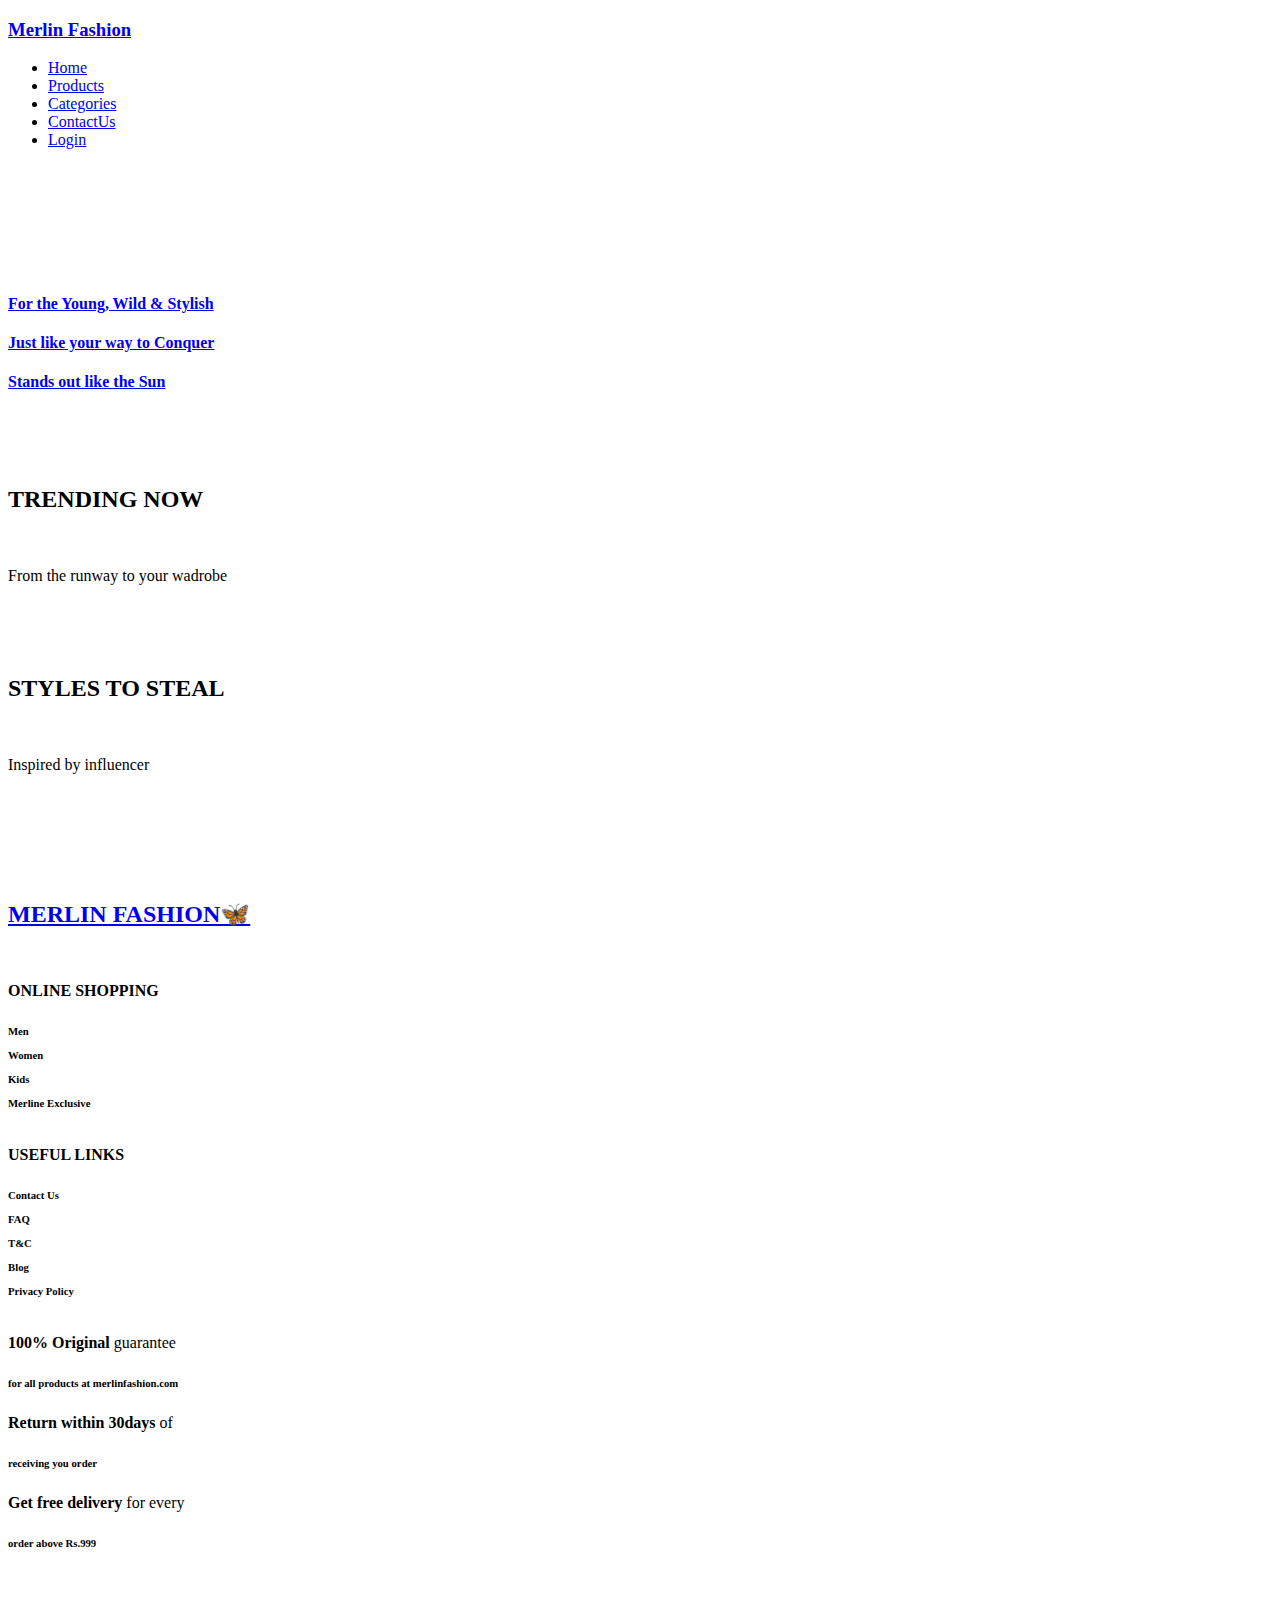
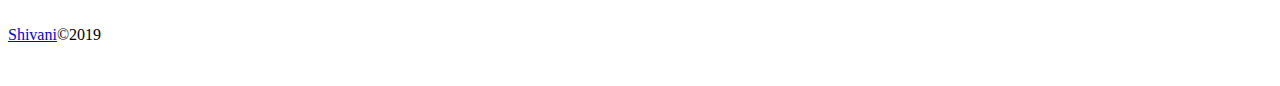
==== index.html @ 0039ad2a "Add files via upload" ====
<!DOCTYPE html>
<html lang="en">
<head> 
    <meta charset="UTF-8">
    <meta name="viewport" content="width=device-width, initial-scale=1.0">
    <meta http-equiv="X-UA-Compatible" content="ie=edge">
    <title>Home</title>
    <link href="https://fonts.googleapis.com/css?family=Lora:400,700|Montserrat:300" rel="stylesheet">
    <link href="https://fonts.googleapis.com/css?family=Chivo:300,700|Playfair+Display:700i" rel="stylesheet">
    <link href="https://fonts.googleapis.com/css?family=Beth+Ellen&display=swap" rel="stylesheet">
    <link href="https://fonts.googleapis.com/css?family=Nova+Cut|Nova+Script&display=swap" rel="stylesheet">
    <link rel="stylesheet" href="css/style_index.css">
    <link rel="stylesheet" href="css/merlin.css">
    <link rel="stylesheet" href="css/demo.css">
    <link rel="stylesheet" href="css/nav.css">
    <link rel="stylesheet" href="css/categories.css">
</head> 
<body>  
  <!-- navbar -->
    <nav>
      <div class="logo">
        <h3><a href="merlin.html" class="logo-name">Merlin Fashion</a></h3>
      </div>

      <ul class="nav-links">
        <li><a href="index.html">Home</a></li>
        <li><a href="products.html">Products</a></li>
        <li><a href="categories.html">Categories</a></li>
        <li><a href="contact.html">ContactUs</a></li>
        <li><a href="login.html" id="login">Login</a></li>
      </ul>
      <div class="burger">
        <div class="line1"></div>
        <div class="line2"></div>
        <div class="line3"></div>
      </div>
    </nav>
    <!-- navbar -->

    <!-- ALL THE LINKS WILL GO TO categories.html -->
      <div class="index-main-img">
        <a href="merlin.html"><img id="main-index-img" src="images/index-img/Off-the-Wall.jpg" alt="" srcset=""></a> 
      </div>
      
      <br>

      <div class="index-offers-img">
        <a href="categories.html"><img src="images/index-img/1.png" alt=""></a>
        <a href="categories.html"><img src="images/index-img/2.png" alt=""></a>
        <a href="categories.html"><img src="images/index-img/3.png" alt=""></a>
        <a href="categories.html"><img src="images/index-img/4.png" alt=""></a>
      </div>

      <br><br>

      <div class="index-grid-img-1">
        <a href="categories.html"><img src="images/index-img/anton-levin-P8prss71psk-unsplash.jpg" alt="" srcset=""></a>
        <a href="categories.html"><img src="images/index-img/bogdan-glisik-2WgOPYJuPsU-unsplash (1).jpg" alt="" srcset=""></a>
        <a href="categories.html"><img src="images/index-img/calvin-lupiya--yPg8cusGD8-unsplash.jpg" alt=""></a>
        <a href="categories.html"><h4 class="info-of-img-below">For the Young, Wild & Stylish</h4></a>          
        <a href="categories.html"><h4 class="info-of-img-below">Just like your way to Conquer</h4></a>
        <a href="categories.html"><h4 class="info-of-img-below">Stands out like the Sun</h4></a>
      </div>
    <!-- ALL THE LINKS WILL GO TO categories.html -->
        
      <br> <br> <br>

      <h2 class="head-of-offer">TRENDING NOW</h2><br>
      <p class="para-of-offer">From the runway to your wadrobe</p>
    
      <br><br>

    <!-- ALL THE LINKS WILL GO TO products.html -->
      <div class="index-grid-img-2">
        <a href="products.html"><img src="images/index-img/ethan-haddox-QHGcADeeT00-unsplash.jpg" id="trans-img" alt=""></a> 
        <a href="products.html"><img src="images/index-img/andres-jasso-PqbL_mxmaUE-unsplash (1).jpg" alt=""></a>
        <a href="products.html"><img src="images/index-img/raul-hender-afc4HxPy2GM-unsplash (1).jpg" alt=""></a>
        <a href="products.html"><img src="images/index-img/nike.png" alt="" srcset=""></a>
        <a href="products.html"><img src="images/index-img/my-shoes2.png" alt="" srcset=""></a>         
        <a href="products.html"><img src="images/index-img/my-shoes3.png" alt="" srcset=""></a>
    </div>

      <h2 class="head-of-offer">STYLES TO STEAL</h2><br>
      <p class="para-of-offer">Inspired by influencer</p>

      <br><br>

      <div class="index-grid-img-3">
        <a href="products.html"><img src="images/index-img/girl1.png" alt=""></a>
        <a href="products.html"><img src="images/index-img/girl2.png" alt="" srcset=""></a>
        <a href="products.html"><img src="images/index-img/girl3.png" alt=""></a>
        <a href="products.html"><img src="images/index-img/girl4.png" alt="" srcset=""></a>
    </div>
    <!-- ALL THE LINKS WILL GO TO products.html -->

      <br><br>

    <!-- FOOTER -->
    <div class="footer-container">
      <div class="footer-1">
        <a href="index.html"><h2>MERLIN FASHION🦋</h2></a>
        <br>
        <p><b>ONLINE SHOPPING</b></p>
          <h6>
            Men<br><br>
            Women <br><br>
            Kids <br><br>
            Merline Exclusive<br><br>
          </h6>
      </div>

      <div class="footer-2">
        <p><b>USEFUL LINKS</b></p>
        <h6>
          Contact Us<br><br>
          FAQ<br><br>
          T&C<br><br>
          Blog<br><br>
          Privacy Policy<br><br>
        </h6>
      </div>

      <div class="footer-3">
        <p><b>100% Original</b> guarantee</p>
          <h6>
            for all products at merlinfashion.com
          </h6>
        <p><b>Return within 30days</b> of</p>
          <h6>
            receiving you order
          </h6>
        <p><b>Get free delivery</b> for every</p>
          <h6>
            order above Rs.999
          </h6>
        <br><br>
      </div>
      
    </div>
    <p class="copy-right"><a href="index.html">Shivani</a>&copy;2019</p>
    <br>
  <!-- FOOTER -->

  <script type="text/javascript" src="js/nav.js"></script>
  </body>
</html>
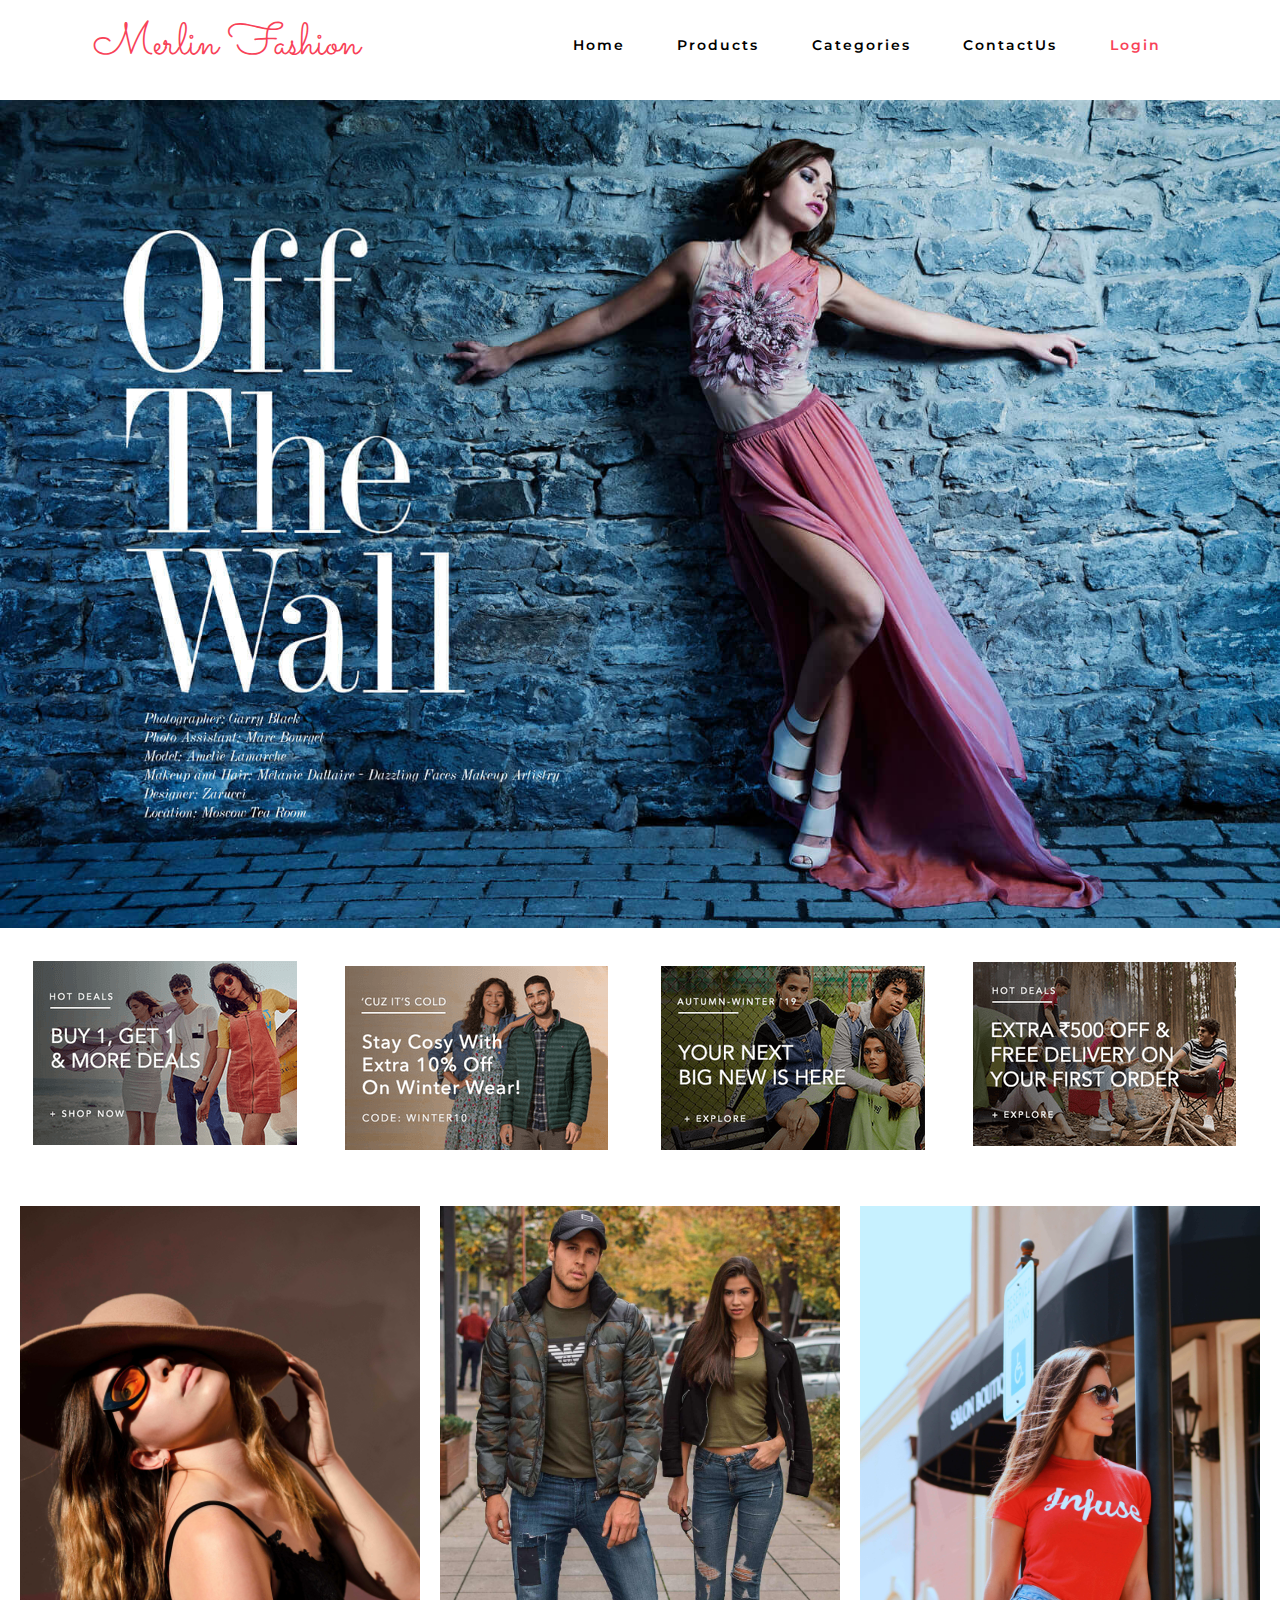
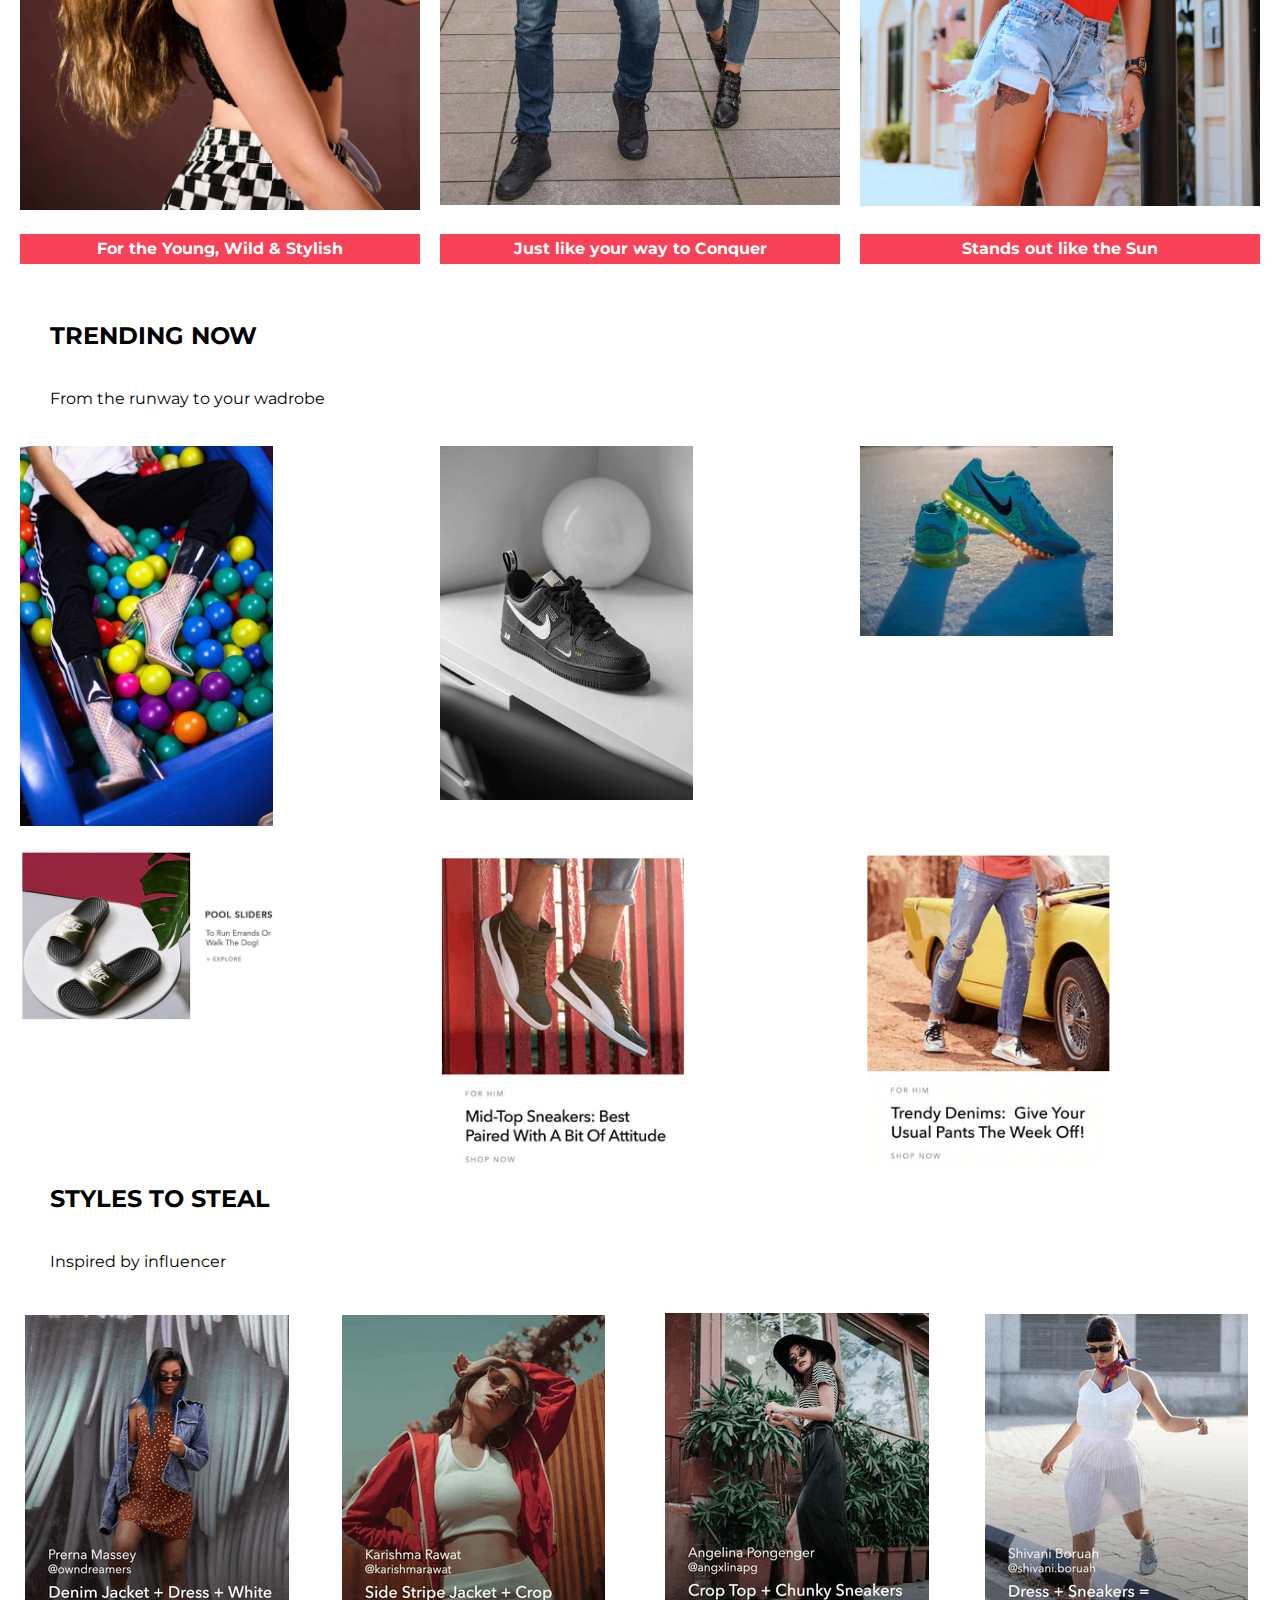
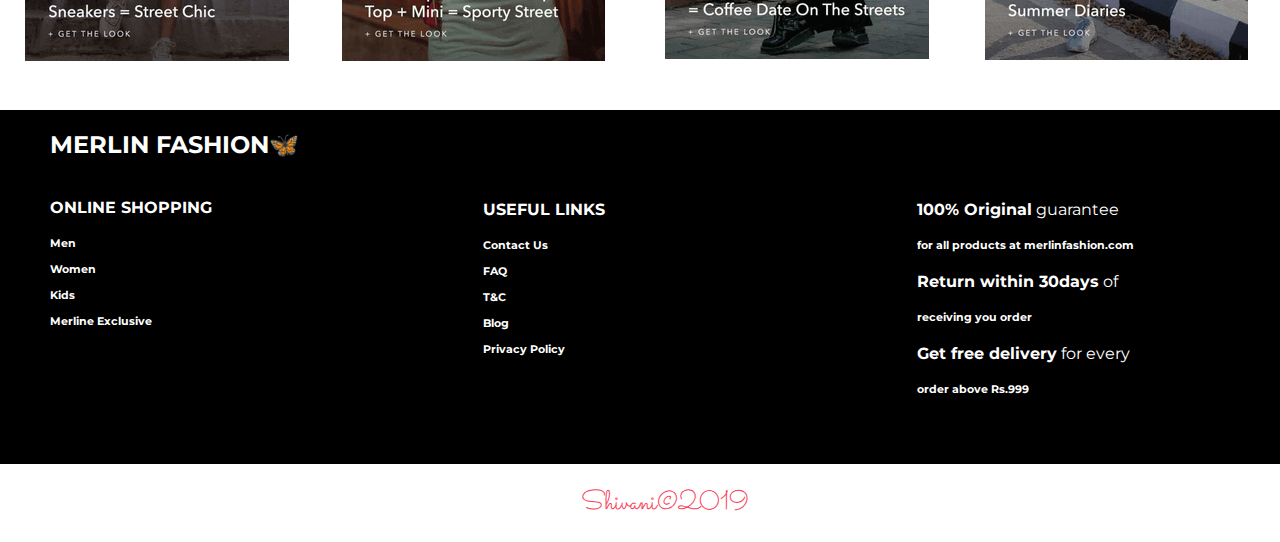
==== commit bf05a805: "Update index.html" ====
--- a/index.html
+++ b/index.html
@@ -14,6 +14,7 @@
     <link rel="stylesheet" href="css/demo.css">
     <link rel="stylesheet" href="css/nav.css">
     <link rel="stylesheet" href="css/categories.css">
+    <script src='//fw-cdn.com/1539592/2465432.js' chat='true'></script>
 </head> 
 <body>  
   <!-- navbar -->
@@ -143,4 +144,4 @@
 
   <script type="text/javascript" src="js/nav.js"></script>
   </body>
-</html>+</html>
--- a/css/style_index.css
+++ b/css/style_index.css
@@ -0,0 +1,185 @@
+@import url('https://fonts.googleapis.com/css?family=Oswald|Sacramento&display=swap');
+@import url('https://fonts.googleapis.com/css?family=Codystar|Josefin+Slab&display=swap'); 
+*{
+    margin:0;
+    padding:0;
+    box-sizing:border-box;
+}
+
+a {
+    outline: 0;
+    }
+
+body{
+    font-family: 'Montserrat', sans-serif;
+}
+img{
+    max-width: 100%;
+    height: auto;
+    
+}
+.head-of-offer, .para-of-offer{
+    color:black
+}
+.index-main-img{
+    padding-top:50px;
+    display: flex;
+    flex-wrap: wrap;
+}
+
+@media only screen and (max-width:748px){
+    .index-main-img{
+        padding-top:116px;
+        display: flex;
+        flex-wrap: wrap;
+    }
+} 
+@media screen and (min-width:300px){
+    .index-main-img{
+        padding-top:70px;
+        display: flex;
+        flex-wrap: wrap;
+    }
+} 
+@media screen and (min-width:200px){
+    .index-main-img{
+        padding-top:100px;
+        display: flex;
+        flex-wrap: wrap;
+    }
+} 
+.index-offers-img{
+    display:grid;
+    grid-template-columns: repeat(4,1fr);
+    grid-gap:20px;
+    margin-top:10px;
+    margin-bottom: 10px;
+    margin-left:30px;
+    margin-right: 20px;
+}
+.index-grid-img-1{
+    display:grid;
+    grid-template-columns: 1fr 1fr 1fr;
+    grid-gap:20px;
+    margin-left:20px;
+    margin-right: 20px;
+}
+
+.info-of-img-below{
+    text-align:center;
+    color:#ffffff;
+    background-color: #f84258; 
+    height:30px;
+    padding-top:5px;
+}
+@media screen and (max-width:891px){
+    .info-of-img-below{
+        font-size:12px;
+    }
+}
+@media screen and (max-width:712px){
+    .info-of-img-below{
+        font-size:9px;
+    }
+}
+.index-grid-img-2{
+    display: grid;
+    grid-template-columns: 1fr 1fr 1fr;
+    grid-gap:20px;
+    margin-left:20px;
+    margin-right: 20px;
+    
+}
+
+.index-grid-img-2 img:nth-child(3){
+    width:372px;
+    object-fit:cover;
+}
+.index-grid-img-2 img:nth-child(1){
+    width:253px;
+    object-fit:cover;
+}
+.index-grid-img-2 img:nth-child(4){
+    width:372px;
+    object-fit:cover;
+}
+.index-grid-img-2 img:nth-child(2){
+    width:273px;
+    object-fit:cover;
+}
+.index-grid-img-2 img:nth-child(5){
+    width:275px;
+    object-fit:cover;
+}
+.index-grid-img-2 img:nth-child(6){
+    width:275px;
+    object-fit:cover;
+}
+.head-of-offer{
+    padding-left:50px;
+}
+.para-of-offer{
+    padding-left:50px;
+}
+@media screen and (max-width:400px){
+    .head-of-offer{
+        font-size: 16px;
+    }
+    .para-of-offer{
+        font-size:11px;
+    }  
+}
+.index-grid-img-3{
+    display: grid;
+    grid-template-columns: repeat(4,1fr);
+    grid-row-start: 1;
+    grid-row-end: 3;
+    grid-gap: 20px;
+    margin-left:20px;
+}
+@media screen and (max-width:1130px){
+    .index-grid-img-3{
+      padding-left:30px;
+      padding-right:30px;
+    }
+  }
+  
+.footer-container{
+    align-content: center;
+    display:grid;
+    grid-template-columns: 1fr 1fr 1fr ;
+    grid-gap: 20px;
+    background-color: black;
+    object-fit: cover;
+    padding-bottom:30px;
+}
+.footer-container .footer-1, .footer-2, .footer-3, h5,h4,h2,h3,h6,p{
+    color:white;
+}
+
+.footer-container .footer-1 h2,p,h5,h6{
+    padding-left:50px;
+    padding-top:20px  
+}
+
+.footer-container .footer-2,.footer-3{
+    padding-top:70px;
+}
+.copy-right{
+    font-family: 'Sacramento', cursive;
+    text-align: center;
+    color:#f84258; 
+    font-size:27px;
+}
+.copy-right a{
+    color:#f84258; 
+}
+@media  screen and (max-width:593px){
+    .footer-container .footer-1 h2,p,h5,h6{
+        padding-left:10px;
+    }
+
+     .copy-right {
+        font-size:19px;
+    }
+}
--- a/css/merlin.css
+++ b/css/merlin.css
@@ -0,0 +1,36 @@
+.merlin-grids1,.merlin-grids2{
+    padding-left: 40px;
+    display:grid;
+    grid-template-columns: repeat(3,1fr);
+    
+}
+.merlin-grids2{
+    padding-right:40px;
+    grid-gap:10px;
+}
+
+.merlin-grids1{
+    padding-top: 10px;
+    padding-right:30px;
+    grid-gap:20px;
+}
+.merlin-grids2 img:nth-child(2){
+    padding-top: 70px;
+}
+
+@media screen and (max-width:452px){
+    .merlin-grids2 img:nth-child(2){
+        padding-top: 20px;
+    }
+}
+@media screen and (max-width:780px) and (min-width:1014px){
+    .merlin-grids1{
+        padding-top: 160px;
+    }
+}
+@media screen and (max-width:1280px){
+    .merlin-grids1, .merlin-grids2{
+        padding-left: 30px;
+        padding-right: 30px;
+    }
+}--- a/css/nav.css
+++ b/css/nav.css
@@ -0,0 +1,126 @@
+nav{
+    display:flex;
+    justify-content: space-around;
+    align-items:center;
+    min-height:10vh;
+    background-color: #ffffff;
+    position: fixed;
+    width: 100%;
+    top:0;
+    
+}
+a{
+    text-decoration: none;
+}
+nav a{
+    color:black;
+}
+nav a:hover{
+    color:#f84258;
+    text-decoration: none;
+
+}
+#login{
+    color:#f84258;
+}
+.logo h3{
+    font-family: 'Sacramento', cursive;
+    font-weight: 500;
+    text-align: center;
+    font-size:45px;
+}
+.logo-name{
+     color:#f84258;
+}
+.logo-name:hover{
+    color:#f84258;
+    text-decoration: none;
+}
+
+.nav-links{
+    display:flex;
+    list-style: none;
+    width:50%;
+    justify-content: space-around;
+    letter-spacing: 2px;
+    font-weight: 600;
+    font-size:14px;
+    font-family: 'Montserrat', sans-serif;
+}
+.burger div{
+    background-color:#f84258;
+    width:25px;
+    height:3px;
+    margin:5px;
+    transition: all 0.3s ease;
+}
+
+.burger{
+    display:none;
+    cursor: pointer;
+}
+
+@media screen and (max-width:1024px){
+    .nav-links{
+        width:80%;
+    }
+
+}
+
+@media screen and (max-width:768px){
+    body{
+        overflow-x: hidden;
+    }
+    .nav-links{
+       position:absolute;
+       right:0px;
+       height:90vh;
+       top:10vh;
+       background-color: #232323;
+       display:flex;
+       flex-direction: column;
+       align-items: center;
+       width:60%;
+       transform:translateX(100%);
+       transition: transform 0.5s ease-in;
+    }
+    .nav-links li{
+        opacity: 0;
+    }
+    .burger{
+        display: block;
+    }
+    nav a{
+        color:rgb(231, 216, 216);
+    }
+    nav a:hover{
+        color:#f7f7f7;
+        text-decoration: none;
+    
+    }
+}
+.nav-active{
+    transform: translateX(0%);
+}
+
+@keyframes navLinkFade{
+    from{
+        opacity: 0;
+        transform: translateX(50px);
+    }
+    to{
+        opacity: 1;
+        transform: translateX(0px);
+    }
+}
+
+.toggle .line1{
+    transform: rotate(-45deg) translate(-5px,6px);
+}
+.toggle .line2{
+    opacity:0;
+}
+.toggle .line3{
+    transform: rotate(45deg) translate(-5px,-6px);
+}
+
--- a/css/categories.css
+++ b/css/categories.css
@@ -0,0 +1,44 @@
+*{
+    margin:0;
+    padding:0;
+    box-sizing: border-box;
+}
+.product-img{
+    display: grid;
+    grid-template-columns: repeat(1,auto-fill(1160px,1fr));
+}
+h1{
+    padding-top: 110px;
+    margin:20px;
+    text-align: center;
+}
+hr{
+    
+    max-width: 200px;
+    border:1px solid #caa529;
+}
+#name-fashion{
+    color:#f84258;
+}
+.trends-header, .main-head-of-color-gold{
+    color:#caa529;
+}
+.trends-categories, .for-her, .for-him{
+    display:grid;
+    padding-left:50px;
+}
+.trends-categories{
+    grid-template-columns: repeat(3,1fr);
+}
+.for-her{
+    grid-template-columns: repeat(2,1fr);
+}
+.for-him{
+    grid-template-columns: repeat(5,1fr);
+}
+@media screen and (max-width:984px){
+    .trends-categories, .for-her, .for-him{
+        padding-right:20px;
+        padding-left:20px;
+    }
+}